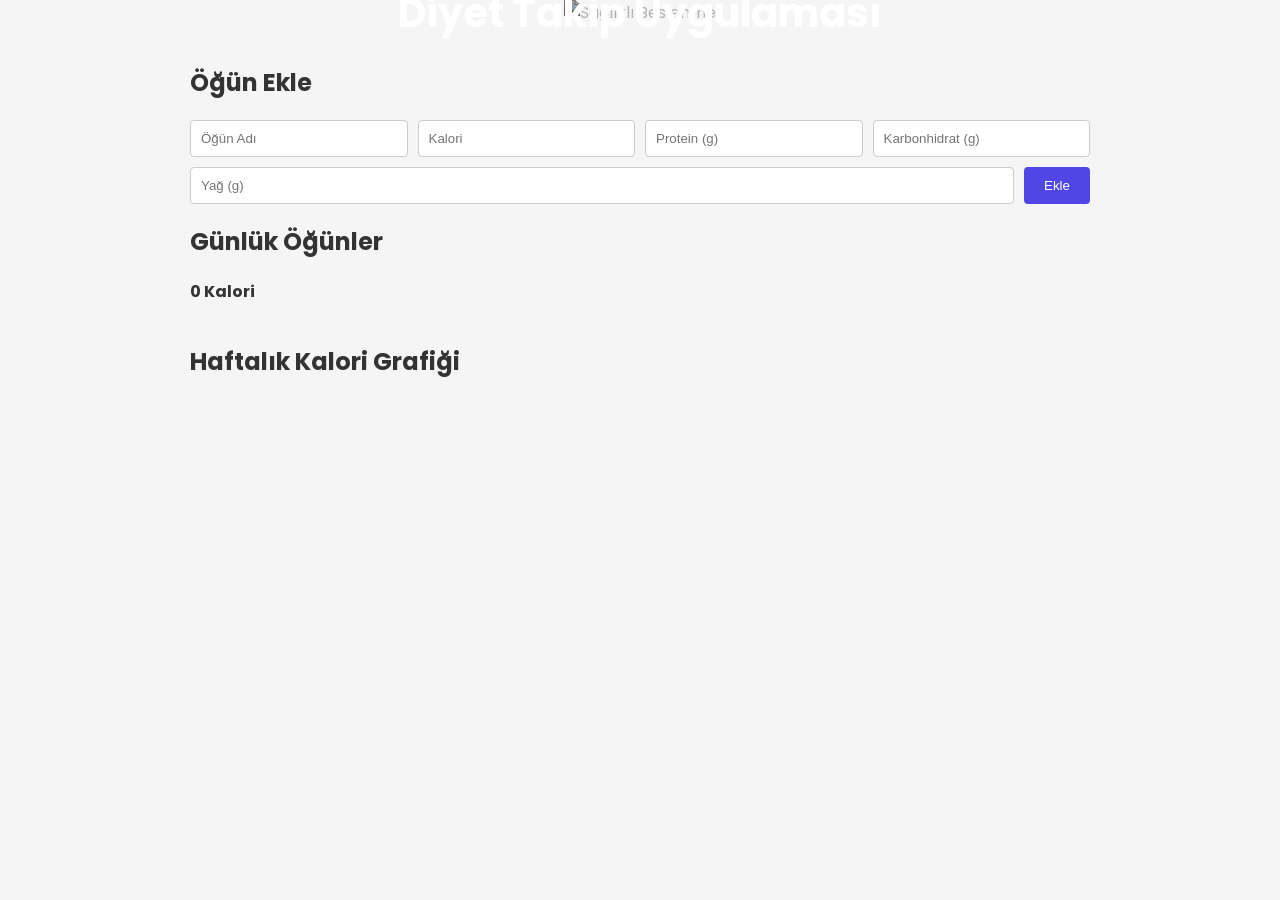
==== diet.html @ c6bab874 "Add diet tracking app" ====
<!DOCTYPE html>
<html lang="tr">
<head>
    <meta charset="UTF-8">
    <meta name="viewport" content="width=device-width, initial-scale=1.0">
    <title>Diyet Takip Uygulaması</title>
    <link rel="stylesheet" href="https://cdnjs.cloudflare.com/ajax/libs/font-awesome/6.0.0/css/all.min.css">
    <link href="https://fonts.googleapis.com/css2?family=Poppins:wght@400;500;600&display=swap" rel="stylesheet">
    <link rel="stylesheet" href="diet_style.css">
    <script src="https://cdn.jsdelivr.net/npm/chart.js"></script>
</head>
<body>
    <header class="header">
        <img class="hero-img" src="https://images.unsplash.com/photo-1504674900247-0877df9cc836?auto=format&fit=crop&w=1350&q=80" alt="Sağlıklı Beslenme">
        <h1>Diyet Takip Uygulaması</h1>
    </header>

    <main class="main">
        <section class="add-meal">
            <h2>Öğün Ekle</h2>
            <form id="mealForm">
                <input type="text" id="mealName" placeholder="Öğün Adı" required>
                <input type="number" id="mealCalories" placeholder="Kalori" required>
                <input type="number" id="mealProtein" placeholder="Protein (g)" required>
                <input type="number" id="mealCarbs" placeholder="Karbonhidrat (g)" required>
                <input type="number" id="mealFat" placeholder="Yağ (g)" required>
                <button type="submit">Ekle</button>
            </form>
        </section>

        <section class="meal-list" id="mealList">
            <h2>Günlük Öğünler</h2>
            <ul class="meals"></ul>
            <div class="totals">
                <span id="totalCalories">0</span> Kalori
            </div>
        </section>

        <section class="charts">
            <h2>Haftalık Kalori Grafiği</h2>
            <canvas id="calorieChart"></canvas>
        </section>
    </main>

    <script src="diet_script.js"></script>
</body>
</html>
---- diet_style.css ----
body {
    font-family: 'Poppins', sans-serif;
    margin: 0;
    padding: 0;
    background-color: #f5f5f5;
    color: #333;
}

.header {
    position: relative;
    text-align: center;
    color: white;
}

.hero-img {
    width: 100%;
    height: 250px;
    object-fit: cover;
    filter: brightness(70%);
}

.header h1 {
    position: absolute;
    top: 50%;
    left: 50%;
    transform: translate(-50%, -50%);
    margin: 0;
    font-size: 2.5rem;
}

.main {
    padding: 20px;
    max-width: 900px;
    margin: 0 auto;
}

.add-meal form {
    display: flex;
    flex-wrap: wrap;
    gap: 10px;
    margin-bottom: 20px;
}

.add-meal input {
    padding: 10px;
    flex: 1 1 150px;
    border: 1px solid #ccc;
    border-radius: 4px;
}

.add-meal button {
    padding: 10px 20px;
    background-color: #4f46e5;
    color: #fff;
    border: none;
    border-radius: 4px;
    cursor: pointer;
}

.meal-list ul {
    list-style: none;
    padding: 0;
}

.meal-item {
    background-color: #fff;
    margin-bottom: 10px;
    padding: 10px;
    border-radius: 4px;
    display: flex;
    align-items: center;
    gap: 10px;
    box-shadow: 0 2px 4px rgba(0,0,0,0.1);
}

.meal-item img {
    width: 50px;
    height: 50px;
    object-fit: cover;
    border-radius: 4px;
}

.totals {
    font-weight: bold;
    margin-top: 10px;
}

.charts {
    margin-top: 40px;
}
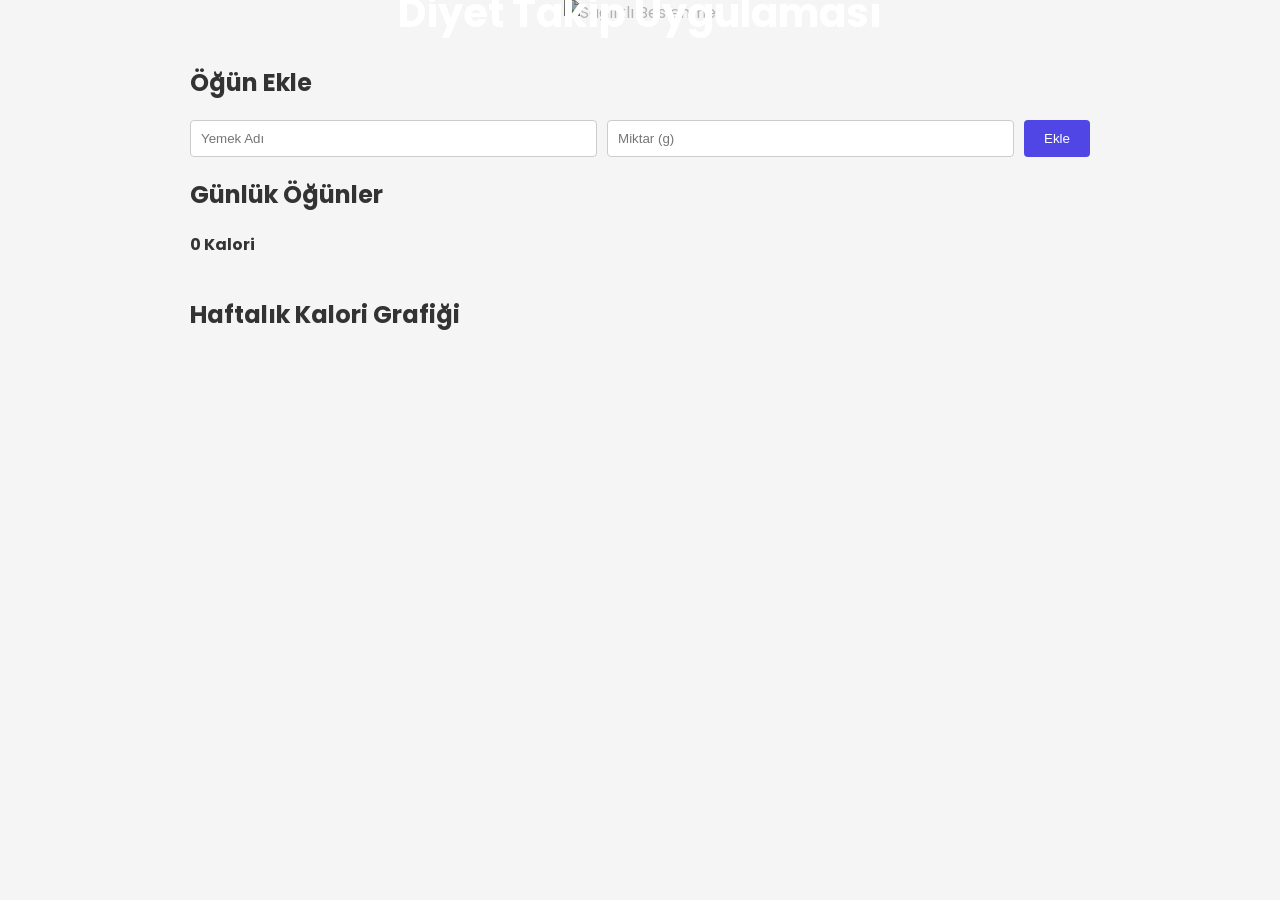
==== commit 49d6ec73: "Enhance diet app with automatic macro calculation" ====
--- a/diet.html
+++ b/diet.html
@@ -19,11 +19,8 @@
         <section class="add-meal">
             <h2>Öğün Ekle</h2>
             <form id="mealForm">
-                <input type="text" id="mealName" placeholder="Öğün Adı" required>
-                <input type="number" id="mealCalories" placeholder="Kalori" required>
-                <input type="number" id="mealProtein" placeholder="Protein (g)" required>
-                <input type="number" id="mealCarbs" placeholder="Karbonhidrat (g)" required>
-                <input type="number" id="mealFat" placeholder="Yağ (g)" required>
+                <input type="text" id="mealName" placeholder="Yemek Adı" required>
+                <input type="number" id="mealAmount" placeholder="Miktar (g)" required>
                 <button type="submit">Ekle</button>
             </form>
         </section>
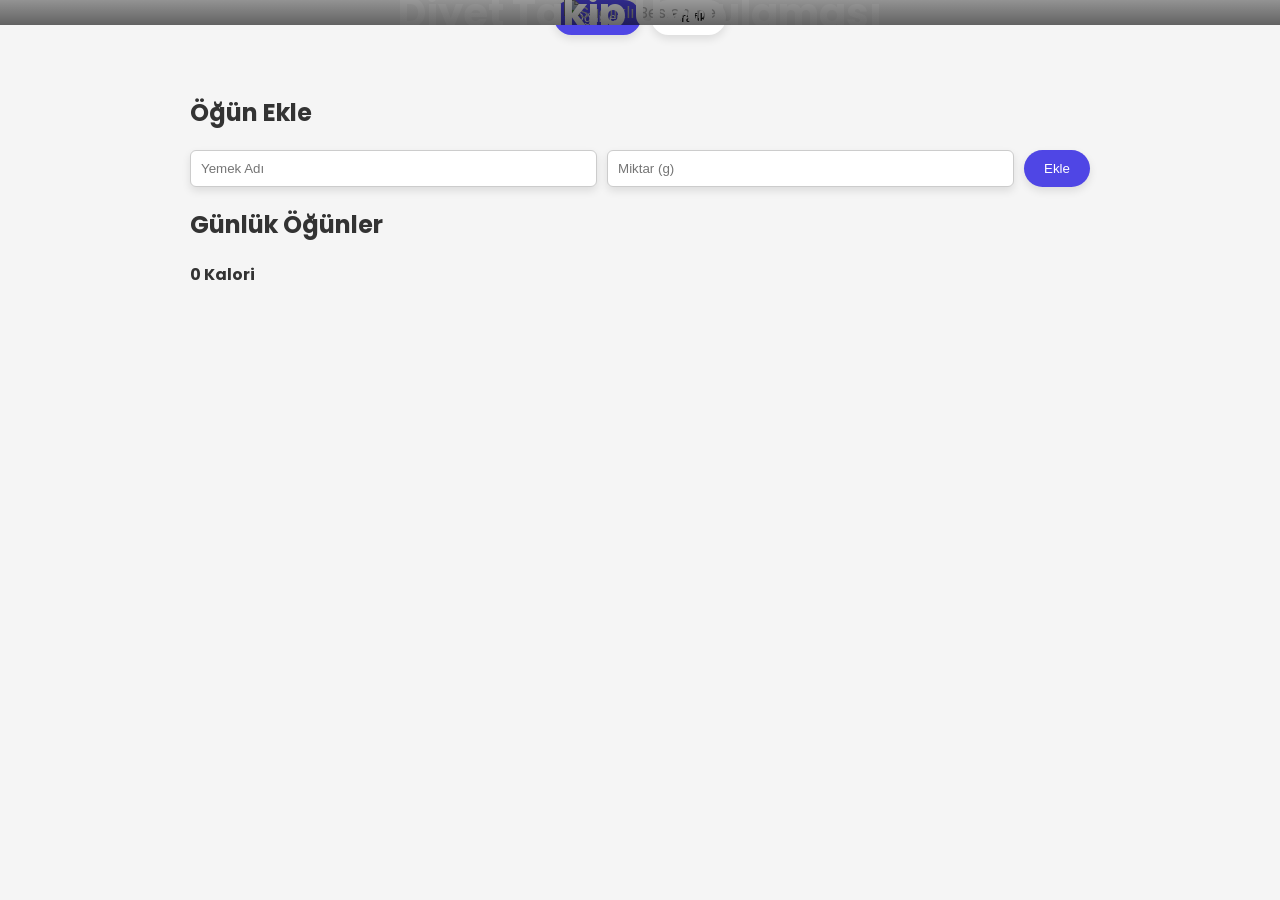
==== commit 4bdbec4a: "Improve diet app interface" ====
--- a/diet.html
+++ b/diet.html
@@ -15,27 +15,36 @@
         <h1>Diyet Takip Uygulaması</h1>
     </header>
 
+    <nav class="tabs">
+        <button data-page="mealPage" class="active">Öğünler</button>
+        <button data-page="chartPage">Grafik</button>
+    </nav>
+
     <main class="main">
-        <section class="add-meal">
-            <h2>Öğün Ekle</h2>
-            <form id="mealForm">
-                <input type="text" id="mealName" placeholder="Yemek Adı" required>
-                <input type="number" id="mealAmount" placeholder="Miktar (g)" required>
-                <button type="submit">Ekle</button>
-            </form>
-        </section>
+        <section id="mealPage" class="page active">
+            <div class="add-meal">
+                <h2>Öğün Ekle</h2>
+                <form id="mealForm">
+                    <input type="text" id="mealName" placeholder="Yemek Adı" required>
+                    <input type="number" id="mealAmount" placeholder="Miktar (g)" required>
+                    <button type="submit">Ekle</button>
+                </form>
+            </div>
 
-        <section class="meal-list" id="mealList">
-            <h2>Günlük Öğünler</h2>
-            <ul class="meals"></ul>
-            <div class="totals">
-                <span id="totalCalories">0</span> Kalori
+            <div class="meal-list" id="mealList">
+                <h2>Günlük Öğünler</h2>
+                <ul class="meals"></ul>
+                <div class="totals">
+                    <span id="totalCalories">0</span> Kalori
+                </div>
             </div>
         </section>
 
-        <section class="charts">
-            <h2>Haftalık Kalori Grafiği</h2>
-            <canvas id="calorieChart"></canvas>
+        <section id="chartPage" class="page">
+            <div class="charts">
+                <h2>Haftalık Kalori Grafiği</h2>
+                <canvas id="calorieChart"></canvas>
+            </div>
         </section>
     </main>
 
--- a/diet_style.css
+++ b/diet_style.css
@@ -1,15 +1,26 @@
+:root {
+    --primary: #4f46e5;
+    --bg: #f5f5f5;
+    --card-bg: #ffffff;
+    --text: #333;
+    --shadow: 0 4px 8px rgba(0, 0, 0, 0.1);
+    --transition: all 0.3s ease;
+}
+
 body {
     font-family: 'Poppins', sans-serif;
     margin: 0;
     padding: 0;
-    background-color: #f5f5f5;
-    color: #333;
+    background-color: var(--bg);
+    color: var(--text);
+    min-height: 100vh;
 }
 
 .header {
     position: relative;
     text-align: center;
     color: white;
+    overflow: hidden;
 }
 
 .hero-img {
@@ -17,6 +28,15 @@
     height: 250px;
     object-fit: cover;
     filter: brightness(70%);
+}
+.header::after {
+    content: '';
+    position: absolute;
+    top: 0;
+    left: 0;
+    right: 0;
+    bottom: 0;
+    background: linear-gradient(to bottom, rgba(0,0,0,0.4), rgba(0,0,0,0.6));
 }
 
 .header h1 {
@@ -34,6 +54,41 @@
     margin: 0 auto;
 }
 
+.tabs {
+    display: flex;
+    justify-content: center;
+    gap: 10px;
+    margin: -25px auto 20px;
+}
+
+.tabs button {
+    background: var(--card-bg);
+    border: none;
+    padding: 10px 20px;
+    border-radius: 20px;
+    box-shadow: var(--shadow);
+    cursor: pointer;
+    transition: var(--transition);
+}
+
+.tabs button.active {
+    background: var(--primary);
+    color: #fff;
+}
+
+.page {
+    display: none;
+    opacity: 0;
+    transform: translateY(20px);
+    transition: var(--transition);
+}
+
+.page.active {
+    display: block;
+    opacity: 1;
+    transform: translateY(0);
+}
+
 .add-meal form {
     display: flex;
     flex-wrap: wrap;
@@ -45,16 +100,30 @@
     padding: 10px;
     flex: 1 1 150px;
     border: 1px solid #ccc;
-    border-radius: 4px;
+    border-radius: 6px;
+    background: var(--card-bg);
+    box-shadow: var(--shadow);
+    transition: var(--transition);
+}
+
+.add-meal input:focus {
+    outline: none;
+    border-color: var(--primary);
 }
 
 .add-meal button {
     padding: 10px 20px;
-    background-color: #4f46e5;
+    background-color: var(--primary);
     color: #fff;
     border: none;
-    border-radius: 4px;
+    border-radius: 20px;
     cursor: pointer;
+    box-shadow: var(--shadow);
+    transition: var(--transition);
+}
+
+.add-meal button:hover {
+    background-color: #4338ca;
 }
 
 .meal-list ul {
@@ -63,21 +132,27 @@
 }
 
 .meal-item {
-    background-color: #fff;
+    background-color: var(--card-bg);
     margin-bottom: 10px;
     padding: 10px;
-    border-radius: 4px;
+    border-radius: 8px;
     display: flex;
     align-items: center;
     gap: 10px;
-    box-shadow: 0 2px 4px rgba(0,0,0,0.1);
+    box-shadow: var(--shadow);
+    transition: var(--transition);
+}
+
+.meal-item:hover {
+    transform: translateY(-2px);
+    box-shadow: 0 8px 16px rgba(0,0,0,0.1);
 }
 
 .meal-item img {
     width: 50px;
     height: 50px;
     object-fit: cover;
-    border-radius: 4px;
+    border-radius: 6px;
 }
 
 .totals {
@@ -87,4 +162,8 @@
 
 .charts {
     margin-top: 40px;
+    background: var(--card-bg);
+    padding: 20px;
+    border-radius: 8px;
+    box-shadow: var(--shadow);
 }
